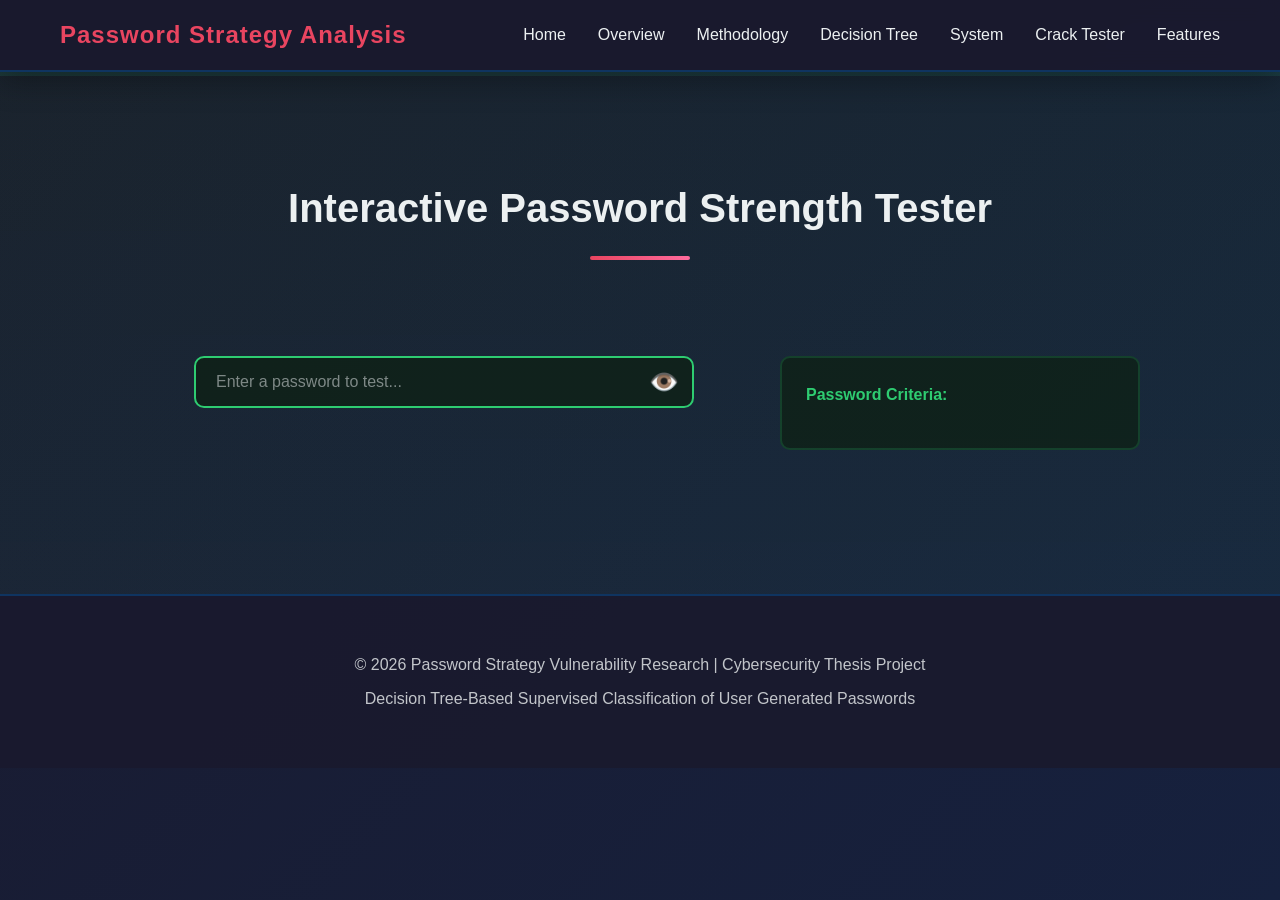
==== crack-tester.html @ 8660c7cf "Add files via upload" ====
<!DOCTYPE html>
<html lang="en">
<head>
    <meta charset="UTF-8">
    <meta name="viewport" content="width=device-width, initial-scale=1.0">
    <title>Password Crack Tester - Password Strategy Vulnerability Analysis</title>
    <link rel="stylesheet" href="design.css">
</head>
<body>
    <!-- Navigation -->
    <nav class="navbar">
        <div class="nav-container">
            <div class="logo"><a href="index.html" style="text-decoration: none; color: inherit;">Password Strategy Analysis</a></div>
            <ul class="nav-menu">
                <li><a href="index.html" class="nav-link">Home</a></li>
                <li><a href="overview.html" class="nav-link">Overview</a></li>
                <li><a href="methodology.html" class="nav-link">Methodology</a></li>
                <li><a href="tree.html" class="nav-link">Decision Tree</a></li>
                <li><a href="architecture.html" class="nav-link">System</a></li>
                <li><a href="crack-tester.html" class="nav-link">Crack Tester</a></li>
                <li><a href="features.html" class="nav-link">Features</a></li>
            </ul>
        </div>
    </nav>

    <!-- Password Tester Section -->
    <section class="password-tester" id="tester">
        <div class="container">
            <h2 class="section-title">Interactive Password Strength Tester</h2>
            <div class="tester-layout">
                <div class="tester-main">
                    <div class="tester-container">
                        <input type="password" id="passwordInput" class="password-input" placeholder="Enter a password to test..." onkeyup="checkPassword()">
                        <button id="toggleBtn" class="toggle-btn" onclick="togglePassword()">👁️</button>
                    </div>

                    <div id="strengthResult" class="strength-result"></div>

                    <!-- Vulnerability Classification -->
                    <div id="vulnerabilityResult" class="vulnerability-result" style="display: none;">
                        <h4>🎯 Vulnerability Classification</h4>
                        <div id="vulnerabilityType" class="vulnerability-type"></div>
                        <div id="vulnerabilityExplain" class="vulnerability-explain"></div>
                    </div>
                </div>

                <aside class="tester-sidebar">
                    <div class="sidebar-top-row">
                        <!-- Feature Vector Display -->
                        <div id="featureVector" class="feature-vector" style="display: none;">
                            <h4>📊 Extracted Feature Vector (CE Phase)</h4>
                            <div id="vectorDisplay" class="vector-display"></div>
                            <p style="font-size: 0.85rem; color: rgba(236, 240, 241, 0.6); margin-top: 1rem;">
                                <em>📌 Feature Vector is generated during Characteristics Extraction (CE) phase and used for Tree-Based Classification (TBC)</em>
                            </p>
                        </div>

                        <div class="criteria-list">
                            <h4>Password Criteria:</h4>
                            <ul id="criteriaList"></ul>
                        </div>
                    </div>
                </aside>
            </div>
        </div>
    </section>

    <!-- Footer -->
    <footer class="footer">
        <div class="container">
            <p>&copy; 2026 Password Strategy Vulnerability Research | Cybersecurity Thesis Project</p>
            <p>Decision Tree-Based Supervised Classification of User Generated Passwords</p>
        </div>
    </footer>

    <script src="script.js"></script>
</body>
</html>
---- design.css ----
/* ===== Global Styles ===== */
* {
    margin: 0;
    padding: 0;
    box-sizing: border-box;
}

:root {
    --primary-color: #1a1a2e;
    --secondary-color: #16213e;
    --accent-color: #0f3460;
    --highlight-color: #e94560;
    --success-color: #2ecc71;
    --warning-color: #f39c12;
    --danger-color: #e74c3c;
    --text-light: #ecf0f1;
    --text-dark: #34495e;
    --border-color: #2c3e50;
    --shadow: 0 10px 30px rgba(0, 0, 0, 0.3);
    --transition: all 0.3s ease;
}

html {
    scroll-behavior: smooth;
}

body {
    font-family: 'Segoe UI', Tahoma, Geneva, Verdana, sans-serif;
    background: linear-gradient(135deg, #1a1a2e 0%, #16213e 100%);
    color: var(--text-light);
    line-height: 1.6;
    min-height: 100vh;
}

.container {
    max-width: 1200px;
    margin: 0 auto;
    padding: 0 20px;
}

/* ===== Navigation ===== */
.navbar {
    background: rgba(26, 26, 46, 0.95);
    backdrop-filter: blur(10px);
    padding: 1rem 0;
    position: sticky;
    top: 0;
    z-index: 1000;
    box-shadow: var(--shadow);
    border-bottom: 2px solid var(--accent-color);
}

.nav-container {
    max-width: 1200px;
    margin: 0 auto;
    padding: 0 20px;
    display: flex;
    justify-content: space-between;
    align-items: center;
}

.logo {
    font-size: 1.5rem;
    font-weight: bold;
    color: var(--highlight-color);
    letter-spacing: 1px;
}

.nav-menu {
    display: flex;
    list-style: none;
    gap: 2rem;
}

.nav-link {
    color: var(--text-light);
    text-decoration: none;
    transition: var(--transition);
    position: relative;
    cursor: pointer;
}

.nav-link:hover {
    color: var(--highlight-color);
}

.nav-link::after {
    content: '';
    position: absolute;
    width: 0;
    height: 2px;
    bottom: -5px;
    left: 0;
    background: var(--highlight-color);
    transition: var(--transition);
}

.nav-link:hover::after {
    width: 100%;
}

/* ===== Hero Section ===== */
.hero {
    display: flex;
    align-items: center;
    justify-content: space-between;
    min-height: 90vh;
    padding: 80px 20px;
    background: linear-gradient(135deg, #0f3460 0%, #1a1a2e 50%, #16213e 100%);
    position: relative;
    overflow: hidden;
}

.hero::before {
    content: '';
    position: absolute;
    top: 0;
    left: 0;
    right: 0;
    bottom: 0;
    background: url('data:image/svg+xml,<svg xmlns="http://www.w3.org/2000/svg" viewBox="0 0 1200 600"><circle cx="200" cy="150" r="100" fill="rgba(233, 69, 96, 0.05)"/><circle cx="1000" cy="400" r="150" fill="rgba(15, 52, 96, 0.1)"/></svg>');
    pointer-events: none;
}

.hero-content {
    flex: 1;
    z-index: 1;
    max-width: 600px;
    animation: slideInLeft 0.8s ease;
}

.title-main {
    font-size: 3.5rem;
    font-weight: 900;
    line-height: 1.2;
    margin-bottom: 1rem;
    background: linear-gradient(135deg, var(--highlight-color), #ff6b9d);
    -webkit-background-clip: text;
    -webkit-text-fill-color: transparent;
    background-clip: text;
    text-shadow: 0 4px 20px rgba(233, 69, 96, 0.3);
}

.title-sub {
    font-size: 1.3rem;
    color: var(--text-light);
    margin-bottom: 1.5rem;
    font-weight: 300;
    letter-spacing: 0.5px;
}

.hero-description {
    font-size: 1.1rem;
    color: rgba(236, 240, 241, 0.8);
    margin-bottom: 2rem;
    line-height: 1.8;
}

.cta-button {
    padding: 15px 40px;
    font-size: 1.1rem;
    background: linear-gradient(135deg, var(--highlight-color), #ff6b9d);
    color: white;
    border: none;
    border-radius: 50px;
    cursor: pointer;
    transition: var(--transition);
    box-shadow: 0 10px 25px rgba(233, 69, 96, 0.4);
    font-weight: 600;
    letter-spacing: 1px;
}

.cta-button:hover {
    transform: translateY(-3px);
    box-shadow: 0 15px 35px rgba(233, 69, 96, 0.6);
}

.hero-animation {
    flex: 1;
    display: flex;
    align-items: center;
    justify-content: center;
    animation: slideInRight 0.8s ease;
}

.animated-lock {
    width: 200px;
    height: 200px;
    background: linear-gradient(135deg, var(--highlight-color), #ff6b9d);
    border-radius: 20px;
    position: relative;
    animation: float 3s ease-in-out infinite;
    box-shadow: 0 20px 60px rgba(233, 69, 96, 0.4);
}

.animated-lock::before {
    content: '🔐';
    position: absolute;
    top: 50%;
    left: 50%;
    transform: translate(-50%, -50%);
    font-size: 120px;
    animation: pulse 2s ease-in-out infinite;
}

/* ===== Quick Highlights Section ===== */
.quick-highlights {
    padding: 80px 20px;
    background: linear-gradient(180deg, rgba(16, 52, 96, 0.3), rgba(26, 26, 46, 0.5));
    border-top: 2px solid var(--accent-color);
    border-bottom: 2px solid var(--accent-color);
}

.highlights-grid {
    display: grid;
    grid-template-columns: repeat(auto-fit, minmax(250px, 1fr));
    gap: 2rem;
}

.highlight-card {
    background: rgba(22, 33, 62, 0.7);
    border: 2px solid rgba(233, 69, 96, 0.3);
    border-radius: 15px;
    padding: 2rem;
    text-align: center;
    transition: var(--transition);
    backdrop-filter: blur(10px);
}

.highlight-card:hover {
    transform: translateY(-8px);
    border-color: var(--highlight-color);
    background: rgba(22, 33, 62, 0.9);
    box-shadow: 0 15px 40px rgba(233, 69, 96, 0.2);
}

.highlight-icon {
    font-size: 3rem;
    margin-bottom: 1rem;
    display: inline-block;
    animation: bounce 2s ease-in-out infinite;
}

.highlight-card h3 {
    font-size: 1.3rem;
    margin-bottom: 0.8rem;
    color: var(--highlight-color);
}

.highlight-card p {
    font-size: 0.95rem;
    color: rgba(236, 240, 241, 0.7);
    line-height: 1.6;
}

/* ===== Overview Section ===== */
.overview {
    padding: 100px 20px;
    background: linear-gradient(180deg, rgba(26, 26, 46, 0.5), rgba(16, 52, 96, 0.5));
}

.section-title {
    font-size: 2.5rem;
    text-align: center;
    margin-bottom: 4rem;
    color: var(--text-light);
    position: relative;
    padding-bottom: 20px;
}

.section-title::after {
    content: '';
    position: absolute;
    bottom: 0;
    left: 50%;
    transform: translateX(-50%);
    width: 100px;
    height: 4px;
    background: linear-gradient(90deg, var(--highlight-color), #ff6b9d);
    border-radius: 2px;
}

.overview-grid {
    display: grid;
    grid-template-columns: repeat(auto-fit, minmax(280px, 1fr));
    gap: 2rem;
}

.overview-card {
    background: rgba(22, 33, 62, 0.6);
    border: 2px solid var(--accent-color);
    border-radius: 15px;
    padding: 2rem;
    transition: var(--transition);
    backdrop-filter: blur(10px);
    cursor: pointer;
}

.overview-card:hover {
    transform: translateY(-10px);
    border-color: var(--highlight-color);
    box-shadow: 0 20px 40px rgba(233, 69, 96, 0.2);
}

.overview-card .icon {
    font-size: 3rem;
    margin-bottom: 1rem;
    display: block;
}

.overview-card h3 {
    font-size: 1.5rem;
    margin-bottom: 1rem;
    color: var(--highlight-color);
}

.overview-card p {
    color: rgba(236, 240, 241, 0.8);
    line-height: 1.8;
}

/* ===== Methodology Section ===== */
.methodology {
    padding: 100px 20px;
    background: linear-gradient(180deg, rgba(16, 52, 96, 0.5), rgba(26, 26, 46, 0.5));
}

.methodology-timeline {
    position: relative;
    max-width: 900px;
    margin: 0 auto;
}

.methodology-timeline::before {
    content: '';
    position: absolute;
    left: 50%;
    transform: translateX(-50%);
    width: 4px;
    height: 100%;
    background: linear-gradient(180deg, var(--highlight-color), #ff6b9d);
}

.timeline-item {
    display: flex;
    justify-content: space-between;
    margin-bottom: 4rem;
    position: relative;
}

.timeline-item:nth-child(odd) {
    flex-direction: row-reverse;
}

.timeline-marker {
    width: 50px;
    height: 50px;
    background: var(--highlight-color);
    border-radius: 50%;
    display: flex;
    align-items: center;
    justify-content: center;
    font-weight: bold;
    font-size: 1.5rem;
    color: white;
    position: relative;
    z-index: 10;
    border: 4px solid #1a1a2e;
}

.timeline-content {
    width: 45%;
    background: rgba(22, 33, 62, 0.7);
    padding: 2rem;
    border-radius: 10px;
    border-left: 4px solid var(--highlight-color);
    backdrop-filter: blur(10px);
}

.timeline-content h3 {
    color: var(--highlight-color);
    margin-bottom: 1rem;
    font-size: 1.3rem;
}

.timeline-content p {
    color: rgba(236, 240, 241, 0.8);
}

/* ===== Decision Tree Section ===== */
.decision-tree {
    padding: 100px 20px;
    background: linear-gradient(180deg, rgba(26, 26, 46, 0.5), rgba(16, 52, 96, 0.5));
}

.tree-visualization {
    background: rgba(22, 33, 62, 0.6);
    border-radius: 15px;
    padding: 3rem;
    margin: 3rem 0;
    border: 2px solid var(--accent-color);
    backdrop-filter: blur(10px);
    display: flex;
    flex-direction: column;
    align-items: center;
}

.tree-node {
    margin: 2rem 1rem;
}

.node-box {
    background: linear-gradient(135deg, var(--accent-color), #0f3460);
    padding: 1rem 2rem;
    border-radius: 10px;
    border: 2px solid var(--highlight-color);
    color: white;
    font-weight: 600;
    min-width: 150px;
    text-align: center;
    box-shadow: 0 5px 15px rgba(0, 0, 0, 0.3);
}

.node-result {
    padding: 0.8rem 1.5rem;
    border-radius: 10px;
    margin-top: 1rem;
    font-weight: 700;
    text-align: center;
    min-width: 150px;
}

.node-result.weak {
    background: rgba(231, 76, 60, 0.8);
    color: white;
}

.node-result.moderate {
    background: rgba(243, 156, 18, 0.8);
    color: white;
}

.node-result.strong {
    background: rgba(46, 204, 113, 0.8);
    color: white;
}

.sub-check {
    background: var(--accent-color);
    padding: 0.5rem;
    border-radius: 5px;
    font-size: 0.85rem;
    margin-top: 0.5rem;
}

.branches {
    position: relative;
}

.branch {
    position: absolute;
    background: linear-gradient(90deg, var(--highlight-color), transparent);
    height: 2px;
    width: 60px;
}

.left-branch {
    width: 80px;
    right: 50%;
    top: 25px;
    transform: skewX(-20deg);
}

.right-branch {
    width: 80px;
    left: 50%;
    top: 25px;
    transform: skewX(20deg);
}

.test-button {
    margin-top: 2rem;
    padding: 12px 30px;
    background: linear-gradient(135deg, var(--highlight-color), #ff6b9d);
    color: white;
    border: none;
    border-radius: 25px;
    cursor: pointer;
    font-weight: 600;
    transition: var(--transition);
    box-shadow: 0 5px 15px rgba(233, 69, 96, 0.3);
}

.test-button:hover {
    transform: translateY(-3px);
    box-shadow: 0 10px 25px rgba(233, 69, 96, 0.5);
}

/* ===== Password Tester Section ===== */
.password-tester {
    padding: 100px 20px;
    background: linear-gradient(180deg, rgba(34, 139, 34, 0.08), rgba(46, 204, 113, 0.06));
    border-top: 4px solid rgba(46, 204, 113, 0.12);
}

.tester-container {
    position: relative;
    max-width: 500px;
    margin: 2rem auto;
}

/* Two-column layout for tester */
.tester-layout {
    display: flex;
    gap: 2rem;
    align-items: flex-start;
    justify-content: center;
    max-width: 1000px;
    margin: 0 auto;
}

.tester-main {
    flex: 1 1 60%;
}

.tester-sidebar {
    width: 360px;
    flex: 0 0 360px;
}

.sidebar-top-row {
    display: flex;
    gap: 1rem;
    flex-wrap: wrap;
}

.sidebar-top-row > div {
    flex: 1;
    min-width: 250px;
}

@media (max-width: 900px) {
    .tester-layout {
        flex-direction: column;
        padding: 0 10px;
    }

    .tester-sidebar {
        width: 100%;
        flex: none;
    }

    .sidebar-top-row {
        flex-direction: column;
    }
}

.password-input {
    width: 100%;
    padding: 15px 50px 15px 20px;
    font-size: 1rem;
    border: 2px solid var(--success-color);
    border-radius: 10px;
    background: rgba(10, 30, 10, 0.6);
    color: #eefaf0;
    outline: none;
    transition: var(--transition);
}

.password-input:focus {
    border-color: var(--success-color);
    box-shadow: 0 0 18px rgba(46, 204, 113, 0.25);
}

.password-input::placeholder {
    color: rgba(236, 240, 241, 0.5);
}

.toggle-btn {
    position: absolute;
    right: 15px;
    top: 50%;
    transform: translateY(-50%);
    background: none;
    border: none;
    color: var(--text-light);
    cursor: pointer;
    font-size: 1.5rem;
    transition: var(--transition);
}

.toggle-btn:hover {
    color: var(--success-color);
}

.strength-meter {
    margin: 2rem auto;
    max-width: 500px;
    height: 10px;
    background: rgba(10, 30, 10, 0.6);
    border-radius: 10px;
    overflow: hidden;
    border: 2px solid rgba(46, 204, 113, 0.2);
}

.strength-bar {
    height: 100%;
    width: 0%;
    background: linear-gradient(90deg, rgba(46,204,113,0.9), rgba(39,174,96,0.9));
    transition: width 0.3s ease;
    border-radius: 10px;
}

.strength-result {
    text-align: center;
    margin: 1.5rem auto;
    font-size: 1.1rem;
    font-weight: 600;
    color: var(--success-color);
    min-height: 30px;
}

.criteria-list {
    max-width: 500px;
    margin: 2rem auto;
    background: rgba(10, 30, 10, 0.6);
    padding: 1.5rem;
    border-radius: 10px;
    border: 2px solid rgba(46, 204, 113, 0.18);
}

.criteria-list h4 {
    color: var(--success-color);
    margin-bottom: 1rem;
}

.criteria-list ul {
    list-style: none;
}

.criteria-list li {
    padding: 0.5rem 0;
    color: rgba(236, 240, 241, 0.8);
    position: relative;
    padding-left: 25px;
}

.criteria-list li::before {
    content: '○';
    position: absolute;
    left: 0;
    color: rgba(46, 204, 113, 0.9);
    font-weight: bold;
}

.criteria-list li.met::before {
    content: '✓';
    color: var(--success-color);
}

.criteria-list li.met {
    color: var(--success-color);
}

/* ===== Vulnerability Result ===== */
.vulnerability-result {
    max-width: 500px;
    margin: 2rem auto;
    background: rgba(22, 33, 62, 0.6);
    padding: 1.5rem;
    border-radius: 10px;
    border: 2px solid var(--accent-color);
    backdrop-filter: blur(10px);
}

.vulnerability-result h4 {
    color: var(--highlight-color);
    margin-bottom: 1rem;
    font-size: 1.1rem;
}

.vulnerability-type {
    padding: 1rem;
    border-radius: 8px;
    margin-bottom: 1rem;
    font-weight: 600;
    text-align: center;
}

.vulnerability-type.rule-based {
    background: rgba(231, 76, 60, 0.2);
    border: 2px solid var(--danger-color);
    color: #ff6b6b;
}

.vulnerability-type.dictionary {
    background: rgba(243, 156, 18, 0.2);
    border: 2px solid var(--warning-color);
    color: #ffd700;
}

.vulnerability-type.brute-force {
    background: rgba(46, 204, 113, 0.2);
    border: 2px solid var(--success-color);
    color: #2ecc71;
}

.vulnerability-explain {
    background: rgba(10, 10, 20, 0.6);
    padding: 1rem;
    border-radius: 8px;
    color: rgba(236, 240, 241, 0.8);
    font-size: 0.95rem;
    border-left: 4px solid var(--highlight-color);
}

/* ===== Feature Vector Display ===== */
.feature-vector {
    margin-bottom: 2rem;
    background: rgba(22, 33, 62, 0.6);
    padding: 1.5rem;
    border-radius: 10px;
    border: 2px solid var(--accent-color);
    backdrop-filter: blur(10px);
}

.feature-vector h4 {
    color: var(--highlight-color);
    margin-bottom: 1rem;
    font-size: 1.1rem;
}

.vector-display {
    background: rgba(10, 10, 20, 0.8);
    padding: 1.2rem;
    border-radius: 8px;
    border: 1px solid var(--accent-color);
    font-family: 'Courier New', monospace;
    color: #2ecc71;
    font-size: 0.85rem;
    line-height: 1.6;
    max-height: 400px;
    overflow-y: auto;
    word-break: break-word;
}

.vector-display::-webkit-scrollbar {
    width: 6px;
}

.vector-display::-webkit-scrollbar-track {
    background: rgba(10, 10, 20, 0.6);
    border-radius: 3px;
}

.vector-display::-webkit-scrollbar-thumb {
    background: var(--highlight-color);
    border-radius: 3px;
}

.vector-display::-webkit-scrollbar-thumb:hover {
    background: #ff6b9d;
}

/* ===== Features Section ===== */
.features {
    padding: 100px 20px;
    background: linear-gradient(180deg, rgba(26, 26, 46, 0.5), rgba(16, 52, 96, 0.5));
}

.features-grid {
    display: grid;
    grid-template-columns: repeat(auto-fit, minmax(300px, 1fr));
    gap: 2rem;
}

.feature-item {
    background: rgba(22, 33, 62, 0.6);
    padding: 2rem;
    border-radius: 15px;
    border: 2px solid var(--accent-color);
    transition: var(--transition);
    backdrop-filter: blur(10px);
}

.feature-item:hover {
    transform: translateY(-8px);
    border-color: var(--highlight-color);
    box-shadow: 0 15px 30px rgba(233, 69, 96, 0.2);
}

.feature-item h3 {
    color: var(--highlight-color);
    margin-bottom: 1rem;
    font-size: 1.3rem;
}

.feature-item p {
    color: rgba(236, 240, 241, 0.8);
    line-height: 1.8;
}

/* ===== Footer ===== */
.footer {
    background: rgba(26, 26, 46, 0.95);
    border-top: 2px solid var(--accent-color);
    padding: 3rem 20px;
    text-align: center;
    color: rgba(236, 240, 241, 0.8);
}

.footer p {
    margin: 0.5rem 0;
}

/* ===== Animations ===== */
@keyframes slideInLeft {
    from {
        opacity: 0;
        transform: translateX(-50px);
    }
    to {
        opacity: 1;
        transform: translateX(0);
    }
}

@keyframes slideInRight {
    from {
        opacity: 0;
        transform: translateX(50px);
    }
    to {
        opacity: 1;
        transform: translateX(0);
    }
}

@keyframes float {
    0%, 100% {
        transform: translateY(0px);
    }
    50% {
        transform: translateY(-20px);
    }
}

@keyframes pulse {
    0%, 100% {
        transform: translate(-50%, -50%) scale(1);
    }
    50% {
        transform: translate(-50%, -50%) scale(1.1);
    }
}

@keyframes bounce {
    0%, 100% {
        transform: translateY(0);
    }
    50% {
        transform: translateY(-15px);
    }
}

.fade-in-card {
    animation: fadeIn 0.6s ease forwards;
    opacity: 0;
}

.fade-in-card:nth-child(1) {
    animation-delay: 0.1s;
}

.fade-in-card:nth-child(2) {
    animation-delay: 0.2s;
}

.fade-in-card:nth-child(3) {
    animation-delay: 0.3s;
}

.fade-in-card:nth-child(4) {
    animation-delay: 0.4s;
}

@keyframes fadeIn {
    from {
        opacity: 0;
        transform: translateY(20px);
    }
    to {
        opacity: 1;
        transform: translateY(0);
    }
}

/* ===== System Architecture Section ===== */
.system-architecture {
    padding: 100px 20px;
    background: linear-gradient(180deg, rgba(26, 26, 46, 0.5), rgba(16, 52, 96, 0.5));
}

.flow-diagram {
    display: flex;
    align-items: center;
    justify-content: center;
    gap: 1rem;
    margin: 3rem 0;
    background: rgba(22, 33, 62, 0.6);
    padding: 2rem;
    border-radius: 15px;
    border: 2px solid var(--accent-color);
    flex-wrap: wrap;
}

.flow-step {
    background: linear-gradient(135deg, var(--highlight-color), #ff6b9d);
    padding: 1rem 1.5rem;
    border-radius: 10px;
    font-weight: 600;
    color: white;
    min-width: 150px;
    text-align: center;
    box-shadow: 0 5px 15px rgba(233, 69, 96, 0.3);
}

.flow-arrow {
    font-size: 1.5rem;
    color: var(--highlight-color);
    font-weight: bold;
}

.clarifications-box {
    background: rgba(22, 33, 62, 0.6);
    border: 2px solid var(--accent-color);
    border-radius: 15px;
    padding: 2rem;
    margin: 2rem 0;
    backdrop-filter: blur(10px);
}

.clarifications-box h3 {
    color: var(--highlight-color);
    margin-bottom: 1.5rem;
    font-size: 1.3rem;
}

.clarifications-list {
    list-style: none;
}

.clarifications-list li {
    padding: 0.7rem 0;
    padding-left: 30px;
    position: relative;
    color: rgba(236, 240, 241, 0.9);
    line-height: 1.6;
}

.clarifications-list li::before {
    content: '✓';
    position: absolute;
    left: 0;
    color: var(--success-color);
    font-weight: bold;
    font-size: 1.2rem;
}

.ce-features {
    background: rgba(22, 33, 62, 0.6);
    border: 2px solid var(--accent-color);
    border-radius: 15px;
    padding: 2rem;
    margin: 2rem 0;
    backdrop-filter: blur(10px);
}

.ce-features h3 {
    color: var(--highlight-color);
    margin-bottom: 1.5rem;
    font-size: 1.3rem;
}

.features-columns {
    display: grid;
    grid-template-columns: repeat(auto-fit, minmax(250px, 1fr));
    gap: 2rem;
}

.feature-column {
    background: rgba(15, 52, 96, 0.5);
    padding: 1.5rem;
    border-radius: 10px;
    border-left: 4px solid var(--highlight-color);
}

.feature-column h4 {
    color: var(--highlight-color);
    margin-bottom: 1rem;
    font-size: 1.1rem;
}

.feature-column ul {
    list-style: none;
}

.feature-column li {
    padding: 0.4rem 0;
    padding-left: 20px;
    color: rgba(236, 240, 241, 0.8);
    position: relative;
    font-size: 0.95rem;
}

.feature-column li::before {
    content: '•';
    position: absolute;
    left: 0;
    color: var(--highlight-color);
    font-weight: bold;
}

.ce-process {
    background: rgba(22, 33, 62, 0.6);
    border: 2px solid var(--accent-color);
    border-radius: 15px;
    padding: 2rem;
    margin: 2rem 0;
    backdrop-filter: blur(10px);
}

.ce-process h3 {
    color: var(--highlight-color);
    margin-bottom: 1.5rem;
    font-size: 1.3rem;
}

.process-step {
    background: rgba(15, 52, 96, 0.5);
    padding: 1.5rem;
    margin: 1.5rem 0;
    border-radius: 10px;
    border-left: 4px solid var(--highlight-color);
}

.process-step h4 {
    color: var(--highlight-color);
    margin-bottom: 0.8rem;
}

.process-step p {
    color: rgba(236, 240, 241, 0.8);
    margin-bottom: 0.5rem;
}

.code-block {
    background: rgba(10, 10, 20, 0.8);
    padding: 1rem;
    border-radius: 8px;
    border-left: 3px solid var(--highlight-color);
    margin-top: 0.8rem;
    font-family: 'Courier New', monospace;
    color: #2ecc71;
    font-size: 0.9rem;
    overflow-x: auto;
}

.code-block p {
    margin: 0.3rem 0;
    color: #2ecc71;
}

.label {
    color: var(--highlight-color);
    font-weight: bold;
}

.vector-output {
    color: #2ecc71;
}

.pattern-grid {
    display: grid;
    grid-template-columns: repeat(auto-fit, minmax(200px, 1fr));
    gap: 1rem;
    margin: 1rem 0;
}

.pattern-item {
    background: rgba(10, 10, 20, 0.6);
    padding: 1rem;
    border-radius: 8px;
    border: 1px solid var(--accent-color);
}

.pattern-item p {
    color: rgba(236, 240, 241, 0.8);
    margin: 0.3rem 0;
}

.full-width {
    grid-column: 1 / -1;
}

.important-note {
    background: rgba(233, 69, 96, 0.1);
    border-left: 4px solid var(--danger-color);
}

.indent-1 {
    margin-left: 20px;
    padding-left: 20px;
    border-left: 2px solid var(--accent-color);
}

.tbc-process {
    background: rgba(22, 33, 62, 0.6);
    border: 2px solid var(--accent-color);
    border-radius: 15px;
    padding: 2rem;
    margin: 2rem 0;
    backdrop-filter: blur(10px);
}

.tbc-process h3 {
    color: var(--highlight-color);
    margin-bottom: 1.5rem;
    font-size: 1.3rem;
}

.tree-decision {
    background: rgba(15, 52, 96, 0.5);
    padding: 1.5rem;
    border-radius: 10px;
    border: 2px solid var(--accent-color);
    margin: 1.5rem 0;
}

.tree-decision h4 {
    color: var(--highlight-color);
    margin-bottom: 1rem;
}

.tree-text {
    color: rgba(236, 240, 241, 0.8);
    font-size: 0.95rem;
}

.tree-text p {
    margin: 0.5rem 0;
}

.example-walkthrough {
    background: rgba(15, 52, 96, 0.5);
    padding: 1.5rem;
    border-radius: 10px;
    border: 2px solid var(--accent-color);
    margin: 1.5rem 0;
}

.example-walkthrough h4 {
    color: var(--highlight-color);
    margin-bottom: 1rem;
}

.walkthrough-steps {
    display: flex;
    flex-direction: column;
    gap: 1rem;
}

.step {
    background: rgba(10, 10, 20, 0.6);
    padding: 1rem;
    border-radius: 8px;
    border-left: 4px solid var(--accent-color);
    display: flex;
    gap: 1rem;
}

.step-num {
    display: flex;
    align-items: center;
    justify-content: center;
    width: 40px;
    height: 40px;
    background: var(--highlight-color);
    color: white;
    border-radius: 50%;
    font-weight: bold;
    flex-shrink: 0;
}

.step.final {
    border-left-color: var(--success-color);
    background: rgba(46, 204, 113, 0.1);
}

.step.final .step-num {
    background: var(--success-color);
}

.step p {
    margin: 0.2rem 0;
    color: rgba(236, 240, 241, 0.8);
}

.answer {
    color: var(--highlight-color);
    font-weight: 600;
}

.result {
    color: var(--success-color);
    font-weight: 700;
    font-size: 1.1rem;
}

.vulnerability-explanation {
    background: rgba(46, 204, 113, 0.1);
    border-left: 4px solid var(--success-color);
    padding: 1rem;
    border-radius: 8px;
    color: rgba(236, 240, 241, 0.9);
    margin: 1rem 0;
}

.vulnerability-types {
    background: rgba(22, 33, 62, 0.6);
    border: 2px solid var(--accent-color);
    border-radius: 15px;
    padding: 2rem;
    margin: 2rem 0;
    backdrop-filter: blur(10px);
}

.vulnerability-types h3 {
    color: var(--highlight-color);
    margin-bottom: 1.5rem;
    font-size: 1.3rem;
}

.vuln-grid {
    display: grid;
    grid-template-columns: repeat(auto-fit, minmax(280px, 1fr));
    gap: 1.5rem;
    margin-bottom: 1.5rem;
}

.vuln-card {
    background: rgba(15, 52, 96, 0.5);
    padding: 1.5rem;
    border-radius: 10px;
    border: 2px solid var(--accent-color);
}

.vuln-card.rule-based {
    border-top: 4px solid var(--danger-color);
}

.vuln-card.dictionary {
    border-top: 4px solid var(--warning-color);
}

.vuln-card.brute-force {
    border-top: 4px solid var(--success-color);
}

.vuln-card h4 {
    color: var(--highlight-color);
    margin-bottom: 0.5rem;
    font-size: 1.1rem;
}

.vuln-rank {
    color: rgba(236, 240, 241, 0.7);
    font-size: 0.9rem;
    margin-bottom: 0.8rem;
}

.vuln-card ul {
    list-style: none;
    margin: 1rem 0;
}

.vuln-card li {
    padding: 0.4rem 0;
    padding-left: 20px;
    color: rgba(236, 240, 241, 0.8);
    position: relative;
    font-size: 0.9rem;
}

.vuln-card li::before {
    content: '○';
    position: absolute;
    left: 0;
    color: var(--accent-color);
}

.note-box {
    background: rgba(243, 156, 18, 0.1);
    border-left: 4px solid var(--warning-color);
    padding: 1rem;
    border-radius: 8px;
    color: rgba(236, 240, 241, 0.9);
}

.user-interfaces {
    background: rgba(22, 33, 62, 0.6);
    border: 2px solid var(--accent-color);
    border-radius: 15px;
    padding: 2rem;
    margin: 2rem 0;
    backdrop-filter: blur(10px);
}

.user-interfaces h3 {
    color: var(--highlight-color);
    margin-bottom: 1.5rem;
    font-size: 1.3rem;
}

.interface-grid {
    display: grid;
    grid-template-columns: repeat(auto-fit, minmax(300px, 1fr));
    gap: 1.5rem;
}

.interface-card {
    background: rgba(15, 52, 96, 0.5);
    padding: 1.5rem;
    border-radius: 10px;
    border: 2px solid var(--accent-color);
}

.interface-card h4 {
    color: var(--highlight-color);
    margin-bottom: 1rem;
}

.interface-items {
    display: flex;
    flex-direction: column;
    gap: 0.8rem;
}

.interface-items p {
    color: rgba(236, 240, 241, 0.8);
    font-size: 0.95rem;
}

.interface-items strong {
    color: var(--highlight-color);
}

/* ===== Responsive Design ===== */
@media (max-width: 768px) {
    .nav-menu {
        gap: 1rem;
        font-size: 0.9rem;
    }

    .hero {
        flex-direction: column;
        text-align: center;
        padding: 40px 20px;
    }

    .title-main {
        font-size: 2rem;
    }

    .title-sub {
        font-size: 1rem;
    }

    .hero-content {
        max-width: 100%;
    }

    .hero-animation {
        margin-top: 2rem;
    }

    .animated-lock {
        width: 150px;
        height: 150px;
    }

    .animated-lock::before {
        font-size: 80px;
    }

    .section-title {
        font-size: 1.8rem;
    }

    .timeline-item {
        flex-direction: column-reverse !important;
    }

    .timeline-content {
        width: 100%;
        margin-bottom: 2rem;
    }

    .methodology-timeline::before {
        left: 20px;
    }

    .timeline-marker {
        margin-left: 0;
    }

    .tree-visualization {
        padding: 1.5rem;
    }

    .features-grid {
        grid-template-columns: 1fr;
    }

    .overview-grid {
        grid-template-columns: 1fr;
    }

    .flow-diagram {
        flex-direction: column;
    }

    .features-columns {
        grid-template-columns: 1fr;
    }

    .vuln-grid {
        grid-template-columns: 1fr;
    }

    .interface-grid {
        grid-template-columns: 1fr;
    }
}

@media (max-width: 480px) {
    .logo {
        font-size: 1rem;
    }

    .nav-menu {
        gap: 0.5rem;
        font-size: 0.8rem;
    }

    .title-main {
        font-size: 1.5rem;
    }

    .cta-button {
        padding: 10px 25px;
        font-size: 0.95rem;
    }

    .overview-card {
        padding: 1.5rem;
    }

    .tester-container {
        max-width: 100%;
    }
}
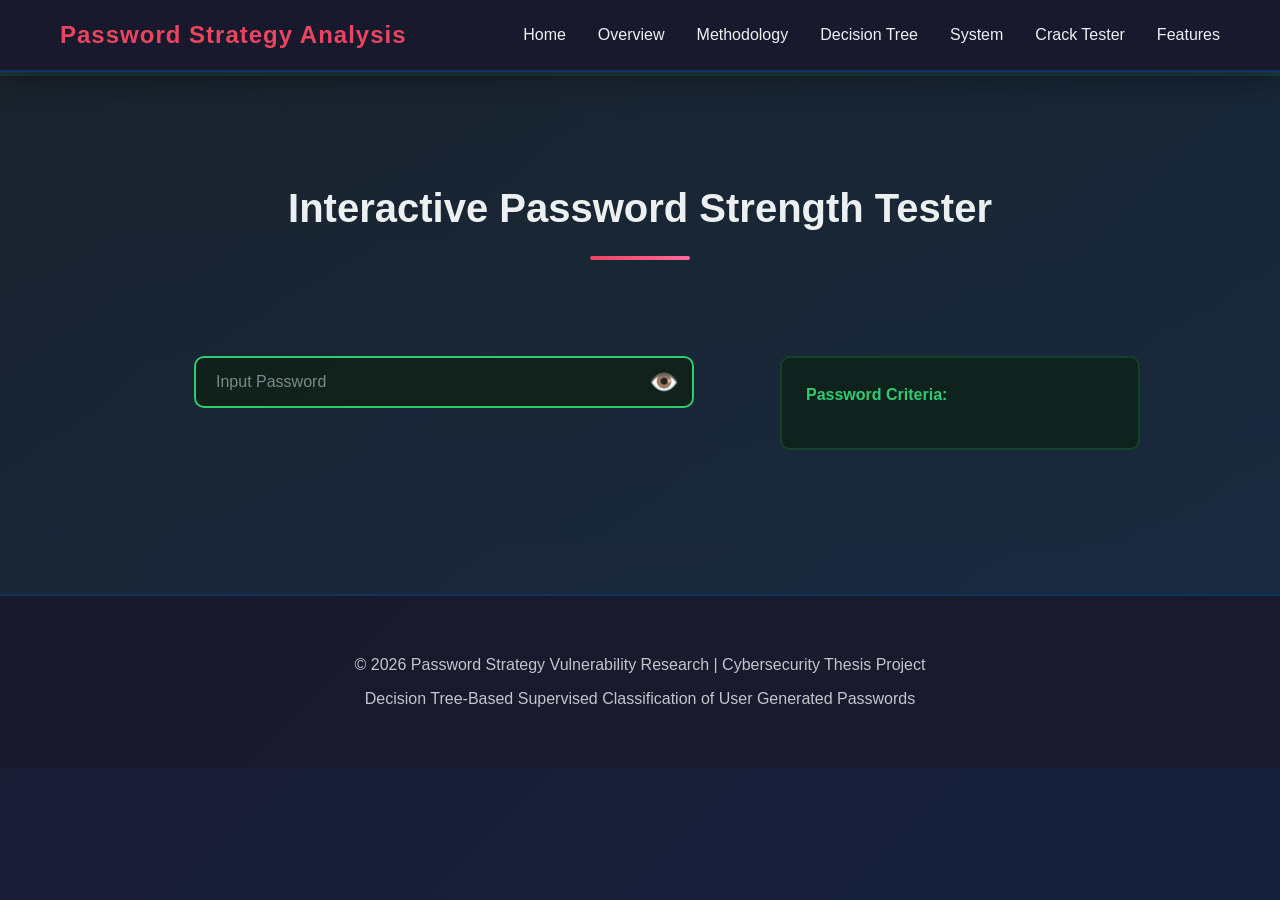
==== commit 8aad5562: "Added Privacy Consent Page" ====
--- a/crack-tester.html
+++ b/crack-tester.html
@@ -30,7 +30,7 @@
             <div class="tester-layout">
                 <div class="tester-main">
                     <div class="tester-container">
-                        <input type="password" id="passwordInput" class="password-input" placeholder="Enter a password to test..." onkeyup="checkPassword()">
+                        <input type="password" id="passwordInput" class="password-input" placeholder="Input Password" onkeyup="checkPassword()">
                         <button id="toggleBtn" class="toggle-btn" onclick="togglePassword()">👁️</button>
                     </div>
 
@@ -38,7 +38,7 @@
 
                     <!-- Vulnerability Classification -->
                     <div id="vulnerabilityResult" class="vulnerability-result" style="display: none;">
-                        <h4>🎯 Vulnerability Classification</h4>
+                        <h4>🎯 Cracking Vulnerability Classification</h4>
                         <div id="vulnerabilityType" class="vulnerability-type"></div>
                         <div id="vulnerabilityExplain" class="vulnerability-explain"></div>
                     </div>
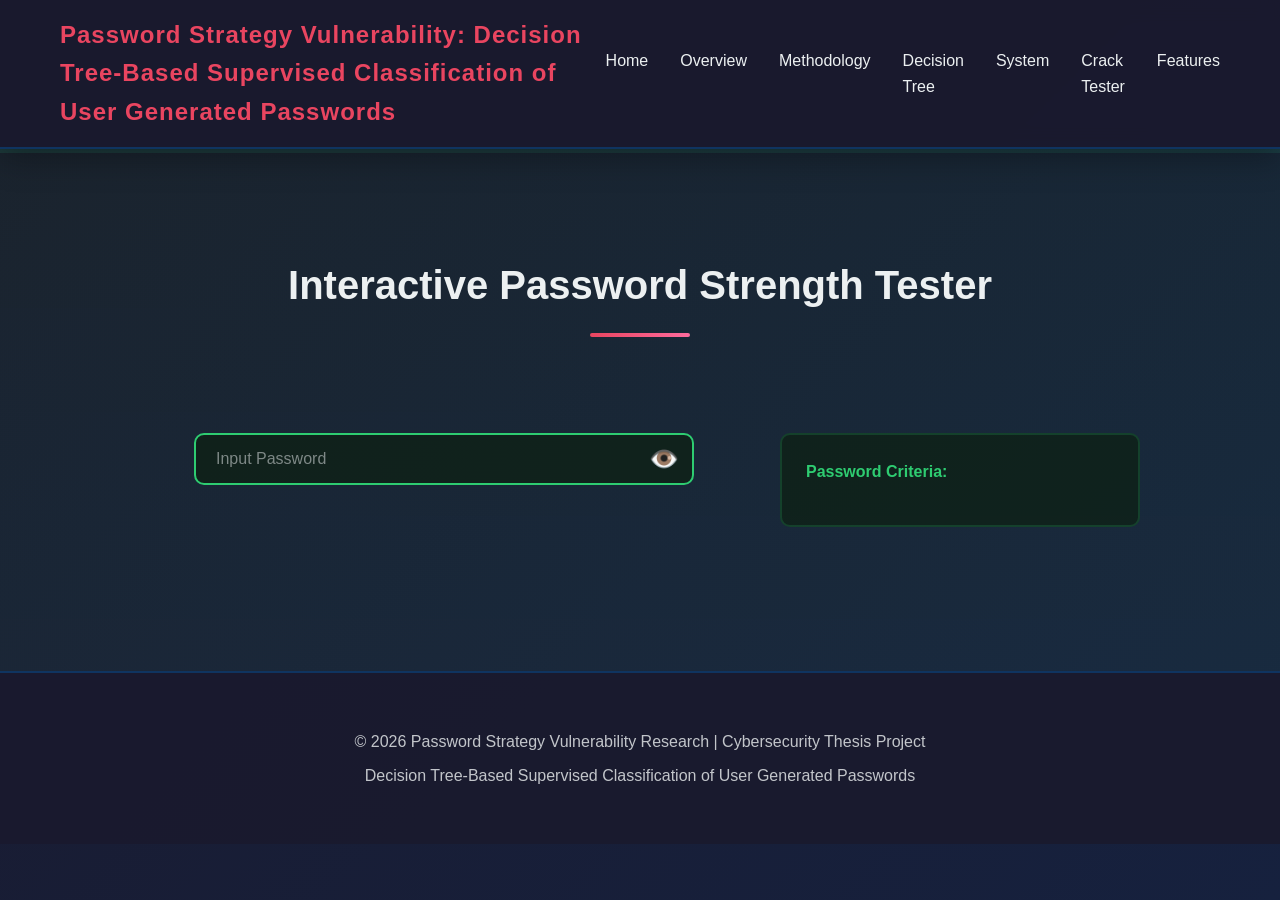
==== commit c0501d24: "Added recommendation/suggestions feature in crack-tester and in script js" ====
--- a/crack-tester.html
+++ b/crack-tester.html
@@ -10,7 +10,8 @@
     <!-- Navigation -->
     <nav class="navbar">
         <div class="nav-container">
-            <div class="logo"><a href="index.html" style="text-decoration: none; color: inherit;">Password Strategy Analysis</a></div>
+            <div class="logo"><a href="index.html" style="text-decoration: none; color: inherit;">Password Strategy Vulnerability: Decision Tree-Based 
+            Supervised Classification of User Generated Passwords</a></div>
             <ul class="nav-menu">
                 <li><a href="index.html" class="nav-link">Home</a></li>
                 <li><a href="overview.html" class="nav-link">Overview</a></li>
@@ -63,7 +64,13 @@
                 </aside>
             </div>
         </div>
+        <div id="recommendationBox" class="recommendation-box" style="display: none;">
+    <h4>💡 Recommended Improvements</h4>
+    <ul id="recommendationList"></ul>
+</div>
     </section>
+
+    
 
     <!-- Footer -->
     <footer class="footer">
--- a/design.css
+++ b/design.css
@@ -1470,3 +1470,35 @@
         max-width: 100%;
     }
 }
+
+.recommendation-box {
+    max-width: 500px;
+    margin: 2rem auto;
+    background: rgba(15, 52, 96, 0.6);
+    padding: 1.5rem;
+    border-radius: 10px;
+    border: 2px solid var(--highlight-color);
+    backdrop-filter: blur(10px);
+}
+
+.recommendation-box h4 {
+    color: var(--highlight-color);
+    margin-bottom: 1rem;
+}
+
+.recommendation-box ul {
+    list-style: none;
+}
+
+.recommendation-box li {
+    padding: 0.5rem 0;
+    padding-left: 25px;
+    position: relative;
+    color: rgba(236, 240, 241, 0.85);
+}
+
+.recommendation-box li::before {
+    content: '💡';
+    position: absolute;
+    left: 0;
+}
